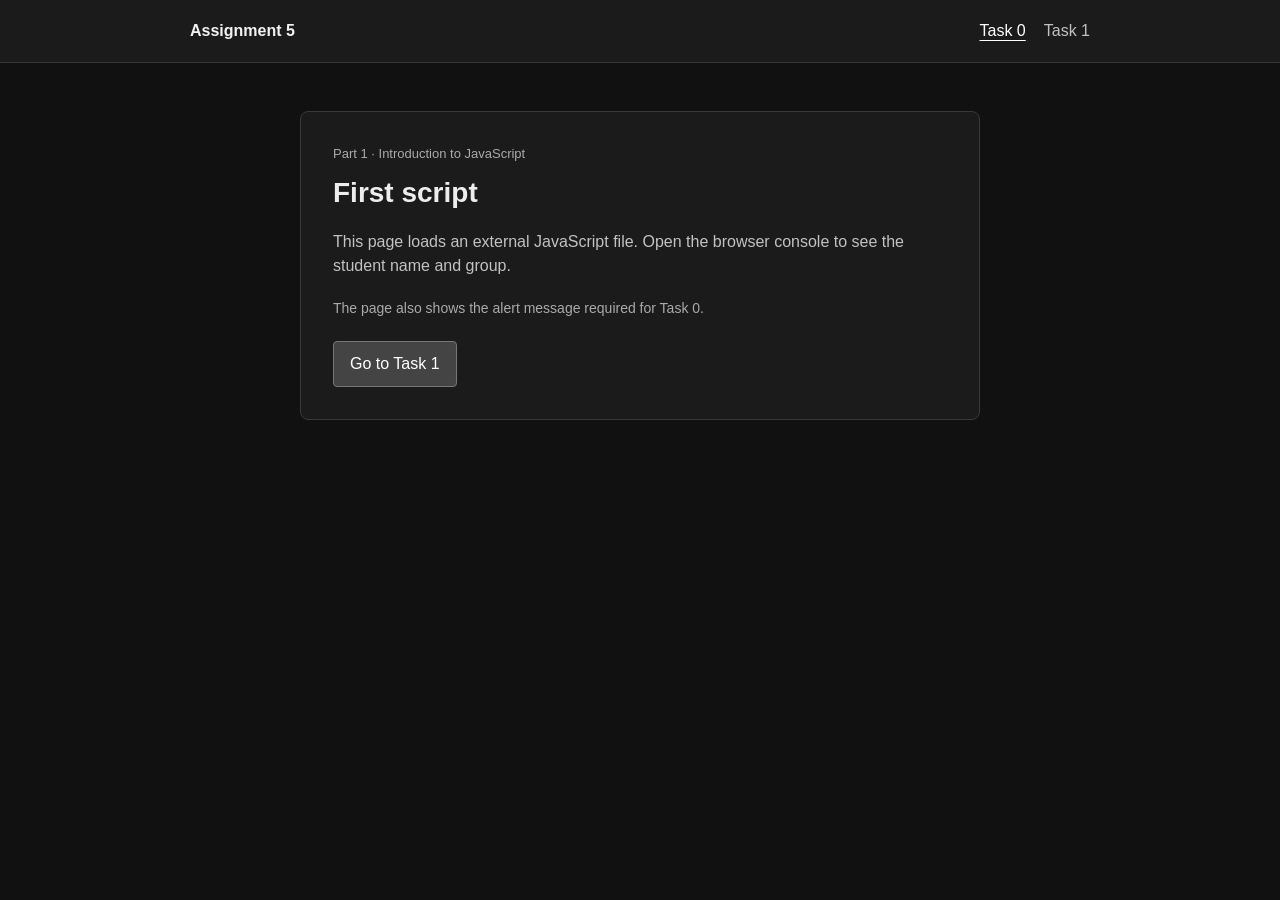
==== index.html @ f6d47375 "Add JavaScript basics tasks" ====
<!doctype html>
<html lang="en">
<head>
  <meta charset="utf-8">
  <meta name="viewport" content="width=device-width, initial-scale=1">
  <title>First script | Assignment 5</title>
  <link rel="stylesheet" href="styles.css">
  <script src="task0.js" defer></script>
</head>
<body>
  <header class="site-header">
    <nav aria-label="Main navigation">
      <a class="brand" href="index.html">Assignment 5</a>
      <div class="nav-links">
        <a aria-current="page" href="index.html">Task 0</a>
        <a href="task1.html">Task 1</a>
      </div>
    </nav>
  </header>
  <main>
    <section class="page-card">
      <p class="eyebrow">Part 1 · Introduction to JavaScript</p>
      <h1>First script</h1>
      <p>This page loads an external JavaScript file. Open the browser console to see the student name and group.</p>
      <p class="note">The page also shows the alert message required for Task 0.</p>
      <a class="button-link" href="task1.html">Go to Task 1</a>
    </section>
  </main>
</body>
</html>
---- styles.css ----
* {
  box-sizing: border-box;
}

body {
  margin: 0;
  background: #111;
  color: #ededed;
  font-family: Arial, sans-serif;
  line-height: 1.5;
}

.site-header {
  background: #1b1b1b;
  border-bottom: 1px solid #383838;
}

nav {
  width: min(900px, calc(100% - 32px));
  min-height: 62px;
  margin: 0 auto;
  display: flex;
  align-items: center;
  justify-content: space-between;
  gap: 20px;
}

.brand {
  color: #f2f2f2;
  font-weight: 700;
  text-decoration: none;
}

.nav-links {
  display: flex;
  gap: 18px;
}

.nav-links a {
  color: #c2c2c2;
  text-decoration: none;
}

.nav-links a:hover,
.nav-links a[aria-current="page"] {
  color: #fff;
  text-decoration: underline;
  text-underline-offset: 4px;
}

main {
  width: min(900px, calc(100% - 32px));
  margin: 48px auto;
}

.page-card {
  max-width: 680px;
  margin: 0 auto;
  padding: 32px;
  background: #1b1b1b;
  border: 1px solid #383838;
  border-radius: 8px;
}

.eyebrow {
  margin: 0 0 8px;
  color: #aaa;
  font-size: 13px;
}

h1 {
  margin: 0 0 12px;
  font-size: 28px;
}

p {
  color: #c2c2c2;
}

.note {
  margin-top: 20px;
  color: #aaa;
  font-size: 14px;
}

.button-link {
  display: inline-block;
  margin-top: 8px;
  padding: 10px 16px;
  border: 1px solid #777;
  border-radius: 4px;
  background: #444;
  color: #fff;
  text-decoration: none;
}

.button-link:hover {
  background: #555;
}

@media (max-width: 520px) {
  nav {
    align-items: flex-start;
    flex-direction: column;
    justify-content: center;
    padding: 12px 0;
  }

  main {
    margin: 24px auto;
  }

  .page-card {
    padding: 22px;
  }
}
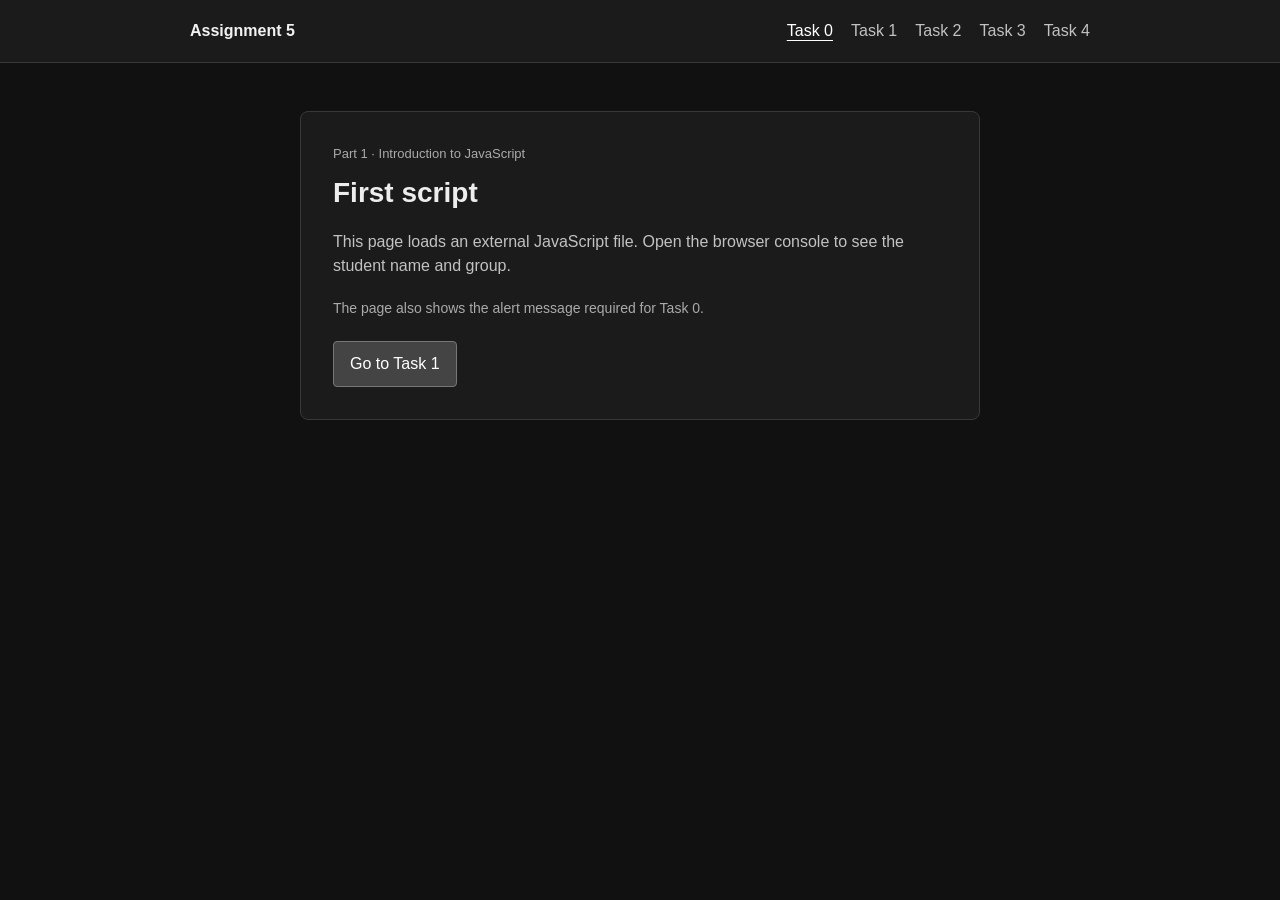
==== commit 2bdd63b0: "Add DOM interaction tasks" ====
--- a/index.html
+++ b/index.html
@@ -14,6 +14,9 @@
       <div class="nav-links">
         <a aria-current="page" href="index.html">Task 0</a>
         <a href="task1.html">Task 1</a>
+        <a href="task2.html">Task 2</a>
+        <a href="task3.html">Task 3</a>
+        <a href="task4.html">Task 4</a>
       </div>
     </nav>
   </header>
--- a/styles.css
+++ b/styles.css
@@ -114,3 +114,44 @@
     padding: 22px;
   }
 }
+
+.style-box {
+  margin: 20px 0;
+  padding: 24px;
+  border: 1px solid #555;
+  border-radius: 6px;
+  background: #242424;
+}
+
+.style-box p {
+  margin: 0;
+}
+
+.button-row {
+  display: flex;
+  flex-wrap: wrap;
+  gap: 10px;
+}
+
+button {
+  padding: 10px 16px;
+  border: 1px solid #777;
+  border-radius: 4px;
+  background: #444;
+  color: #fff;
+  font: inherit;
+  cursor: pointer;
+}
+
+button:hover {
+  background: #555;
+}
+
+.item-list {
+  min-height: 24px;
+  padding-left: 24px;
+}
+
+.item-list li {
+  margin: 8px 0;
+}
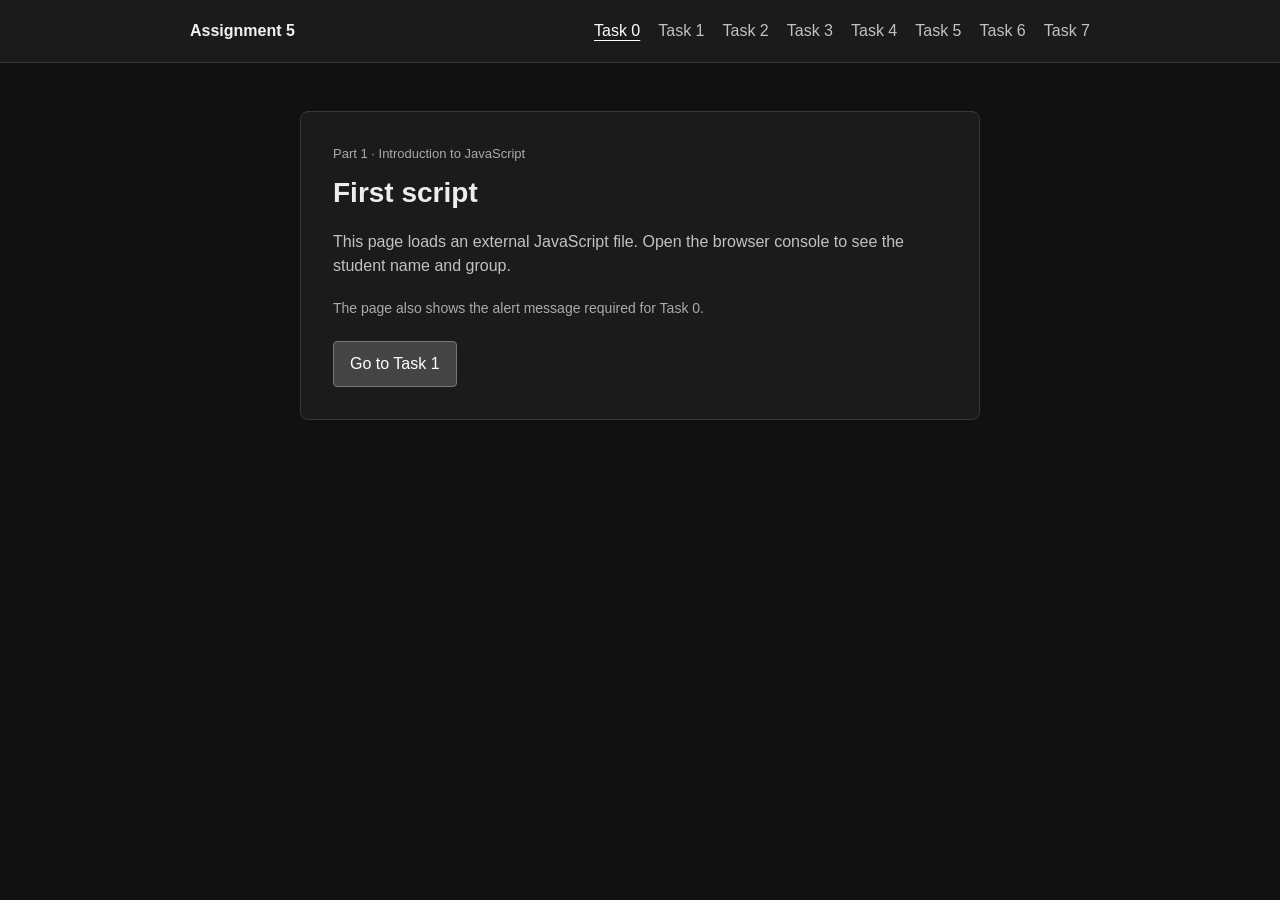
==== commit 78042a02: "Add browser events and calculator" ====
--- a/index.html
+++ b/index.html
@@ -17,6 +17,9 @@
         <a href="task2.html">Task 2</a>
         <a href="task3.html">Task 3</a>
         <a href="task4.html">Task 4</a>
+        <a href="task5.html">Task 5</a>
+        <a href="task6.html">Task 6</a>
+        <a href="task7.html">Task 7</a>
       </div>
     </nav>
   </header>
--- a/styles.css
+++ b/styles.css
@@ -33,6 +33,7 @@
 
 .nav-links {
   display: flex;
+  flex-wrap: wrap;
   gap: 18px;
 }
 
@@ -155,3 +156,43 @@
 .item-list li {
   margin: 8px 0;
 }
+
+.hover-box {
+  padding: 36px 24px;
+  border: 1px solid #555;
+  border-radius: 6px;
+  background: #242424;
+  text-align: center;
+  transition: background-color 150ms ease;
+}
+
+.text-input {
+  display: block;
+  width: 100%;
+  margin-top: 6px;
+  padding: 10px 12px;
+  border: 1px solid #555;
+  border-radius: 4px;
+  background: #242424;
+  color: #f2f2f2;
+  font: inherit;
+}
+
+.text-input:focus {
+  outline: 2px solid #aaa;
+  outline-offset: 1px;
+  border-color: #ddd;
+}
+
+.calculator-inputs {
+  display: grid;
+  grid-template-columns: repeat(2, minmax(0, 1fr));
+  gap: 16px;
+  margin-bottom: 18px;
+}
+
+@media (max-width: 520px) {
+  .calculator-inputs {
+    grid-template-columns: 1fr;
+  }
+}
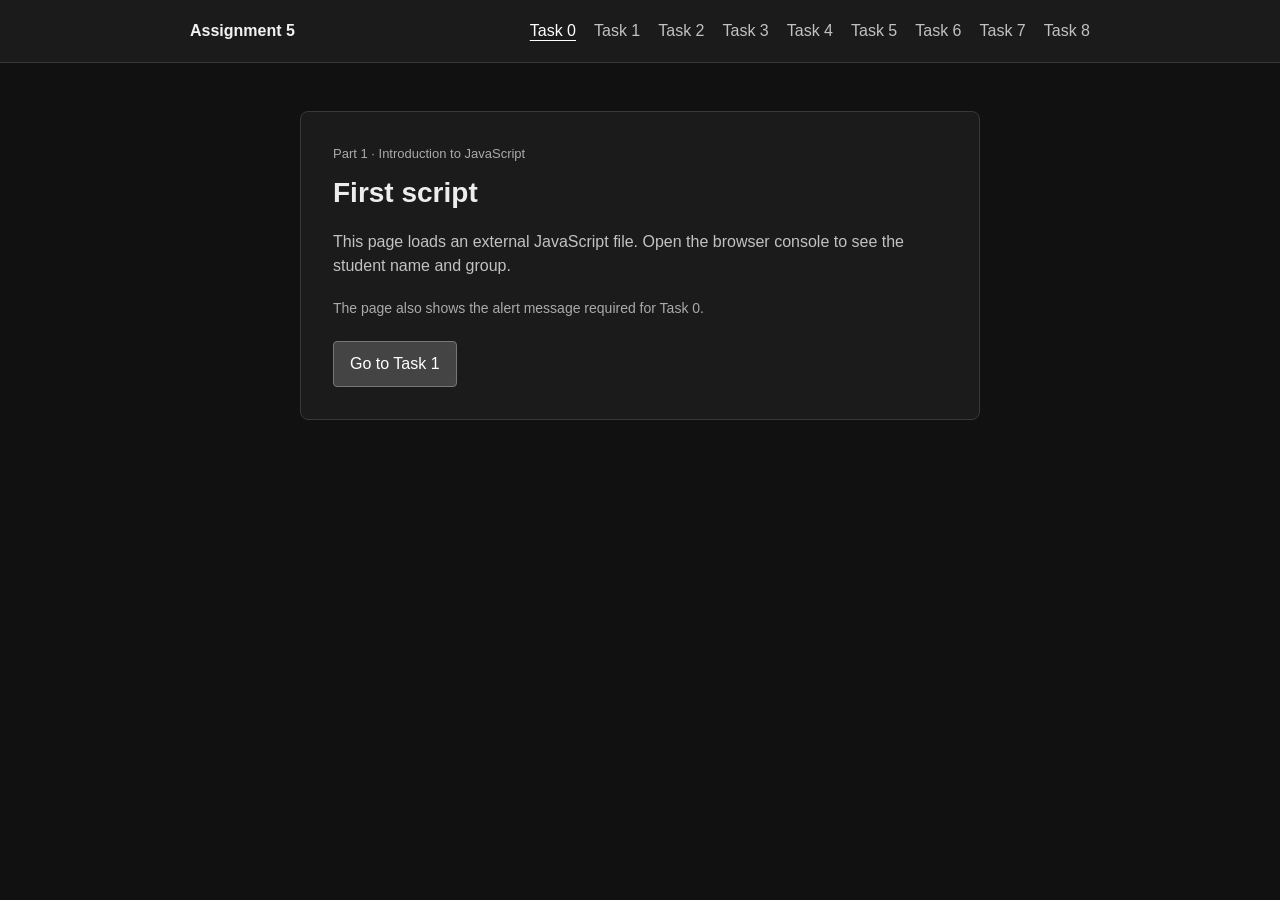
==== commit 9d467d79: "Add a simple to-do list" ====
--- a/index.html
+++ b/index.html
@@ -20,6 +20,7 @@
         <a href="task5.html">Task 5</a>
         <a href="task6.html">Task 6</a>
         <a href="task7.html">Task 7</a>
+        <a href="task8.html">Task 8</a>
       </div>
     </nav>
   </header>
--- a/styles.css
+++ b/styles.css
@@ -196,3 +196,66 @@
     grid-template-columns: 1fr;
   }
 }
+
+.todo-form {
+  margin-top: 20px;
+}
+
+.todo-entry {
+  display: flex;
+  align-items: flex-end;
+  gap: 10px;
+}
+
+.todo-entry .text-input {
+  flex: 1;
+}
+
+.todo-list {
+  display: grid;
+  gap: 10px;
+  margin: 24px 0 0;
+  padding: 0;
+  list-style: none;
+}
+
+.todo-item {
+  display: flex;
+  align-items: center;
+  justify-content: space-between;
+  gap: 16px;
+  padding: 12px;
+  border: 1px solid #444;
+  border-radius: 4px;
+  background: #242424;
+}
+
+.todo-label {
+  display: flex;
+  align-items: center;
+  gap: 10px;
+  margin: 0;
+  font-weight: 400;
+  overflow-wrap: anywhere;
+}
+
+.todo-label input {
+  width: auto;
+  margin: 0;
+}
+
+.completed-task {
+  color: #999;
+  text-decoration: line-through;
+}
+
+@media (max-width: 520px) {
+  .todo-entry {
+    align-items: stretch;
+    flex-direction: column;
+  }
+
+  .todo-entry button {
+    align-self: flex-start;
+  }
+}
